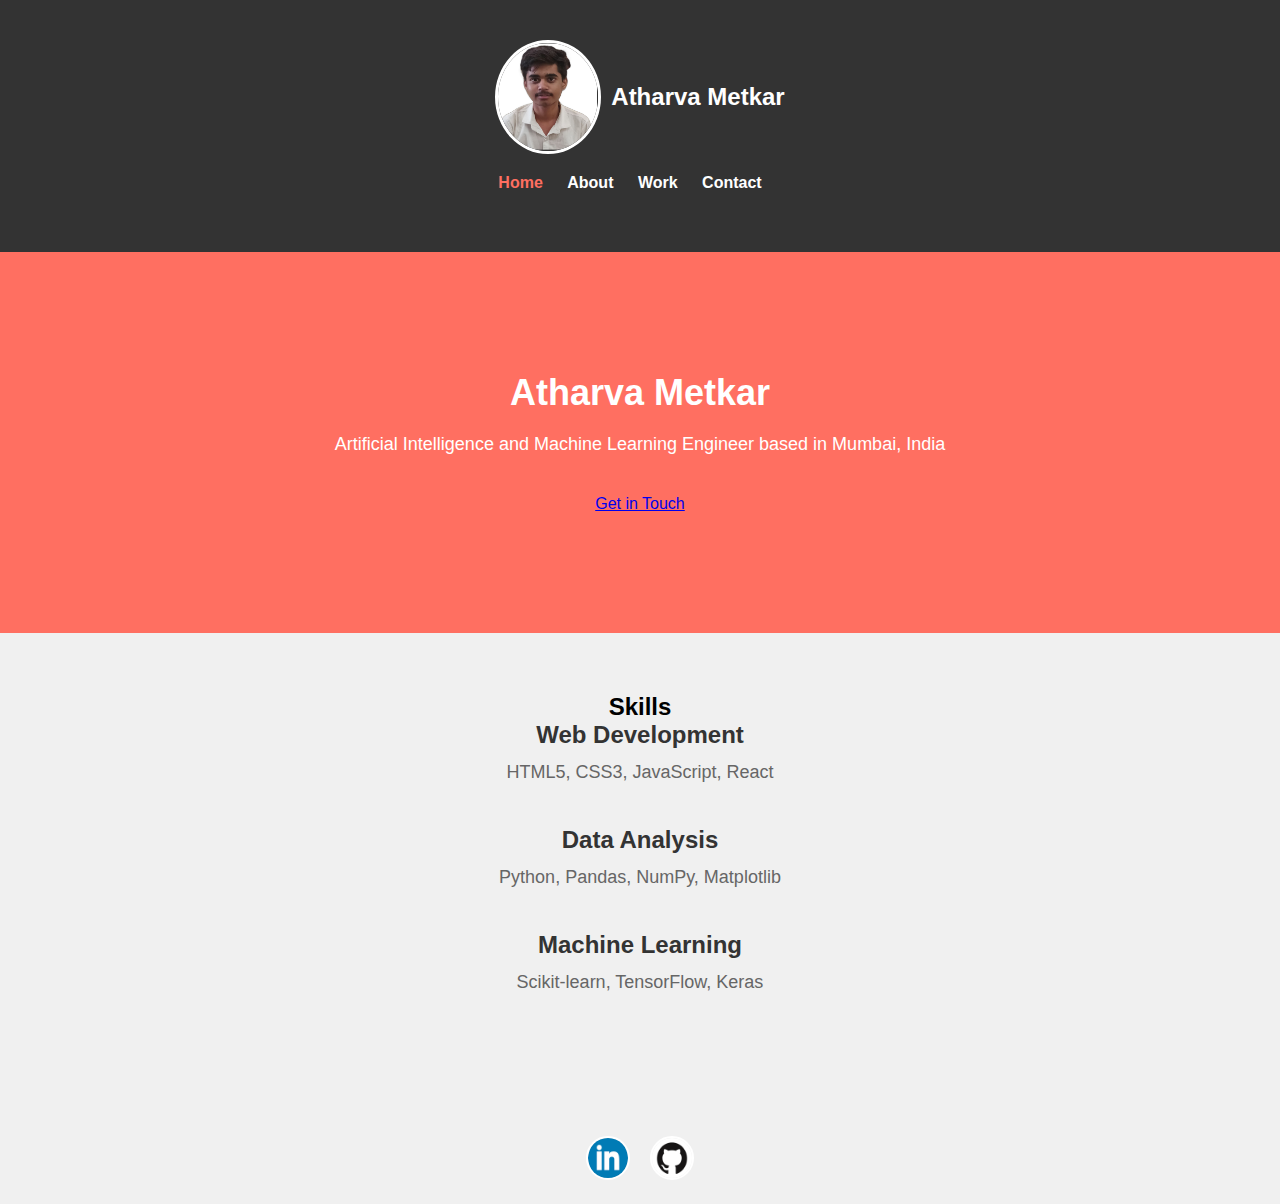
==== index.html @ 5379a561 "Update index.html" ====
<!DOCTYPE html>
<html lang="en">
<head>
    <meta charset="UTF-8">
    <meta name="viewport" content="width=device-width, initial-scale=1.0">
    <title>Home</title>
    <link rel="stylesheet" href="css/styles.css">
</head>
<body>
    <header>
        <div class="container">
            <div class="logo-container">
                <img src="images/atharva image.png" alt="Logo">
                <h1>Atharva Metkar</h1>
            </div>
            <nav>
                <ul>
                    <li><a href="#" class="active">Home</a></li>
                    <li><a href="about.html">About</a></li>
                    <li><a href="work.html">Work</a></li>
                    <li><a href="contact.html">Contact</a></li>
                </ul>
            </nav>
        </div>
    </header>

    <section class="hero">
        <div class="container">
            <h1>Atharva Metkar</h1>
            <p>Artificial Intelligence and Machine Learning Engineer based in Mumbai, India</p>
            <div class="button-container">
                <a href="contact.html" class="button">Get in Touch</a>
            </div>
        </div>
    </section>

    <section class="skills">
        <div class="container">
            <h2>Skills</h2>
            <div class="skill-category">
                <h3>Web Development</h3>
                <p>HTML5, CSS3, JavaScript, React</p>
            </div>
            <div class="skill-category">
                <h3>Data Analysis</h3>
                <p>Python, Pandas, NumPy, Matplotlib</p>
            </div>
            <div class="skill-category">
                <h3>Machine Learning</h3>
                <p>Scikit-learn, TensorFlow, Keras</p>
            </div>
        </div>
    </section>

    <footer>
        <div class="container">
            <div class="social-icons">
                <a href="https://www.linkedin.com/in/atharva-metkar-51aa98253/">
                    <img src="images/linkdin png.png" alt="LinkedIn">
                </a>
                <a href="https://github.com/FS22AI028">
                    <img src="images/github logo.png" alt="GitHub">
                </a>
            </div>
        </div>
    </footer>
</body>
</html>
---- css/styles.css ----
/* Reset some default styles */
body, h1, h2, h3, p, ul, li {
    margin: 0;
    padding: 0;
}

body {
    font-family: Arial, sans-serif;
    background-color: #f0f0f0;
}

.container {
    max-width: 1200px;
    margin: 0 auto;
    padding: 20px;
}

header {
    background-color: #333;
    color: #fff;
    padding: 20px 0;
    box-shadow: 0px 2px 4px rgba(0, 0, 0, 0.1);
    text-align: center;
}

.logo-container {
    display: flex;
    align-items: center;
    justify-content: center;
    margin-bottom: 20px;
}

.logo-container img {
    width: 100px;
    height: auto;
    border-radius: 50%;
    border: 3px solid #fff;
}

.logo-container h1 {
    font-size: 24px;
    color: #fff;
    margin-left: 10px;
}

nav ul {
    list-style: none;
    text-align: center;
    margin-bottom: 20px;
}

nav ul li {
    display: inline;
    margin-right: 20px;
}

nav ul li a {
    text-decoration: none;
    color: #fff;
    font-weight: bold;
}

.active {
    color: #ff6f61; /* Change the color for the active link */
}

.section-header {
    text-align: center;
    margin-bottom: 40px;
}

.section-header h2 {
    font-size: 32px;
    color: #333;
}

.section-content {
    padding: 40px 0;
}

.contact-form {
    background-color: #fff;
    border-radius: 10px;
    padding: 30px;
    box-shadow: 0px 2px 4px rgba(0, 0, 0, 0.1);
}

.contact-form form {
    display: grid;
    grid-gap: 20px;
}

.form-group {
    display: grid;
    grid-template-columns: 1fr;
}

.form-group label {
    font-weight: bold;
    margin-bottom: 5px;
}

.form-group input,
.form-group select,
.form-group textarea {
    padding: 10px;
    border-radius: 5px;
    border: 1px solid #ccc;
}

.form-group textarea {
    resize: vertical;
}

.button-container {
    text-align: center;
    margin-top: 20px;
}

button[type="submit"] {
    padding: 10px 20px;
    border: none;
    border-radius: 5px;
    background-color: #ff6f61;
    color: #fff;
    font-weight: bold;
    cursor: pointer;
    transition: background-color 0.3s ease;
}

button[type="submit"]:hover {
    background-color: #e95e51;
}

.contact-info {
    margin-top: 20px;
    text-align: center;
}

.contact-info h3 {
    font-size: 20px;
    color: #333;
    margin-bottom: 10px;
}

.contact-info p {
    color: #666;
    font-size: 16px;
    line-height: 1.5;
}

.social-icons {
    display: flex;
    align-items: center;
    justify-content: center;
    margin-top: 20px;
}

.social-icons a {
    margin: 0 10px;
}

.social-icons img {
    width: 40px;
    height: 40px;
    border-radius: 50%;
    border: 2px solid #fff;
    transition: transform 0.3s ease;
}

.social-icons img:hover {
    transform: scale(1.1);
}

/* Styles for Home page */
.hero {
    background-color: #ff6f61;
    color: #fff;
    text-align: center;
    padding: 100px 0; /* Increase padding for better spacing */
}

.hero h1 {
    font-size: 36px; /* Increase font size for emphasis */
    margin-bottom: 20px; /* Add margin below the heading */
}

.hero p {
    font-size: 18px; /* Increase font size for better readability */
    margin-bottom: 40px; /* Add more margin for spacing */
}

/* Adjustments for the "Download CV" button */
.download-cv {
    text-align: center;
    margin-top: 40px;
}

.download-cv h2 {
    font-size: 24px;
    margin-bottom: 20px;
}

.button-small {
    padding: 10px 20px; /* Decrease padding */
    font-size: 14px; /* Decrease font size */
    border-radius: 5px;
}

/* Skills section */
.skills {
    text-align: center;
    padding: 40px 0;
}

.skill-category {
    margin-bottom: 40px;
}

.skill-category h3 {
    font-size: 24px;
    color: #333;
    margin-bottom: 10px;
}

.skill-category p {
    font-size: 18px;
    color: #666;
    line-height: 1.5;
}
.work-sample {
    display: inline-block;
    width: calc(45% - 20px); /* Adjust width to fit two samples in a row with some margin */
    margin: 20px; /* Add margin between samples */
    vertical-align: top; /* Align samples to the top of the container */
}
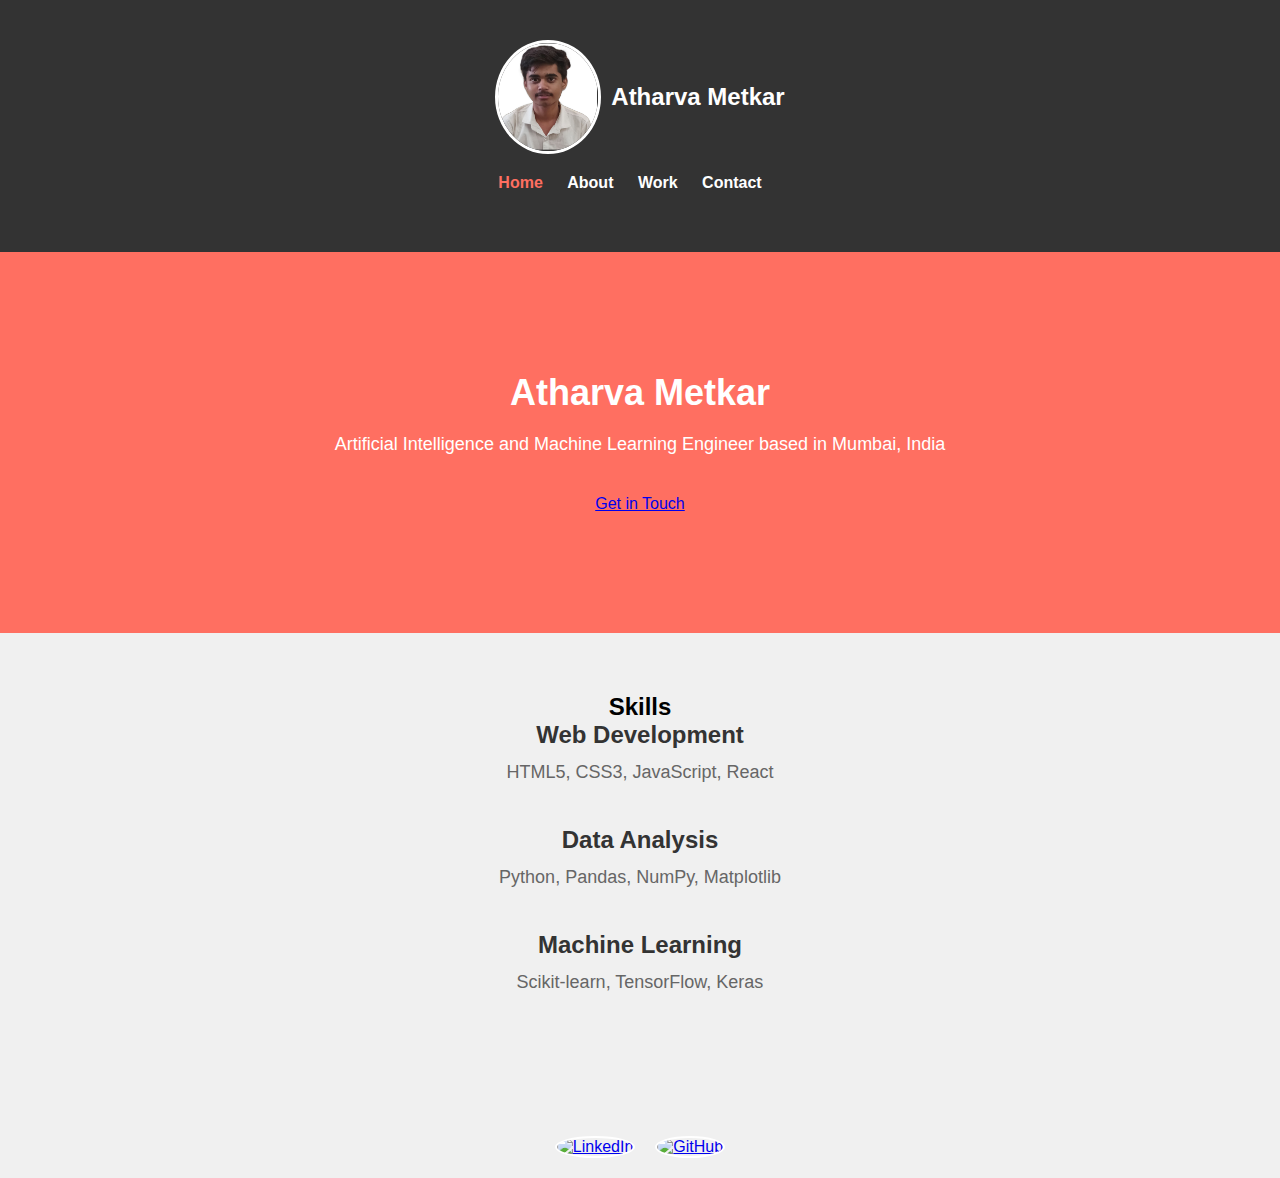
==== commit bc4df950: "Update index.html" ====
--- a/index.html
+++ b/index.html
@@ -52,18 +52,19 @@
         </div>
     </section>
 
-    <footer>
-        <div class="container">
-            <div class="social-icons">
-                <a href="https://www.linkedin.com/in/atharva-metkar-51aa98253/">
-                    <img src="images/linkdin png.png" alt="LinkedIn">
-                </a>
-                <a href="https://github.com/FS22AI028">
-                    <img src="images/github logo.png" alt="GitHub">
-                </a>
-            </div>
+   <footer>
+    <div class="container">
+        <div class="social-icons">
+            <a href="https://www.linkedin.com/in/atharva-metkar-51aa98253/" target="_blank" rel="noopener noreferrer">
+                <img src="images/linkedin_logo.png" alt="LinkedIn">
+            </a>
+            <a href="https://github.com/FS22AI028" target="_blank" rel="noopener noreferrer">
+                <img src="images/github_logo.png" alt="GitHub">
+            </a>
         </div>
-    </footer>
+    </div>
+</footer>
+
 </body>
 </html>
 
--- a/css/styles.css
+++ b/css/styles.css
@@ -228,6 +228,7 @@
     color: #666;
     line-height: 1.5;
 }
+
 .work-sample {
     display: inline-block;
     width: calc(45% - 20px); /* Adjust width to fit two samples in a row with some margin */
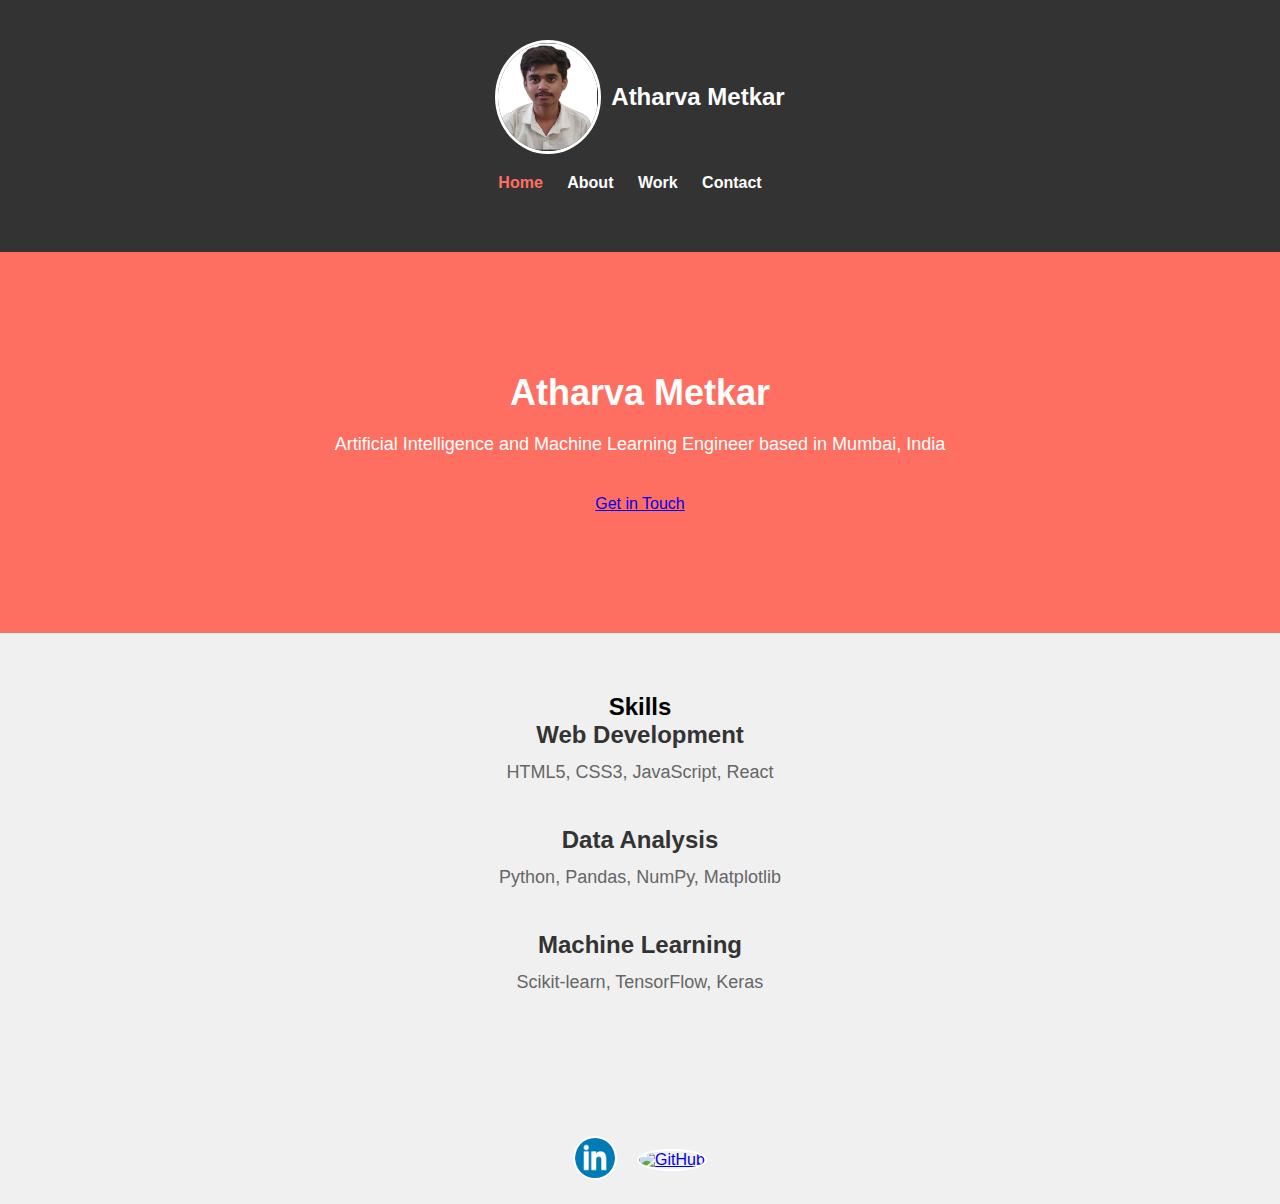
==== commit ff8ed14e: "Update index.html" ====
--- a/index.html
+++ b/index.html
@@ -56,7 +56,7 @@
     <div class="container">
         <div class="social-icons">
             <a href="https://www.linkedin.com/in/atharva-metkar-51aa98253/" target="_blank" rel="noopener noreferrer">
-                <img src="images/linkedin_logo.png" alt="LinkedIn">
+                <img src="images/linkdin png.png" alt="LinkedIn">
             </a>
             <a href="https://github.com/FS22AI028" target="_blank" rel="noopener noreferrer">
                 <img src="images/github_logo.png" alt="GitHub">
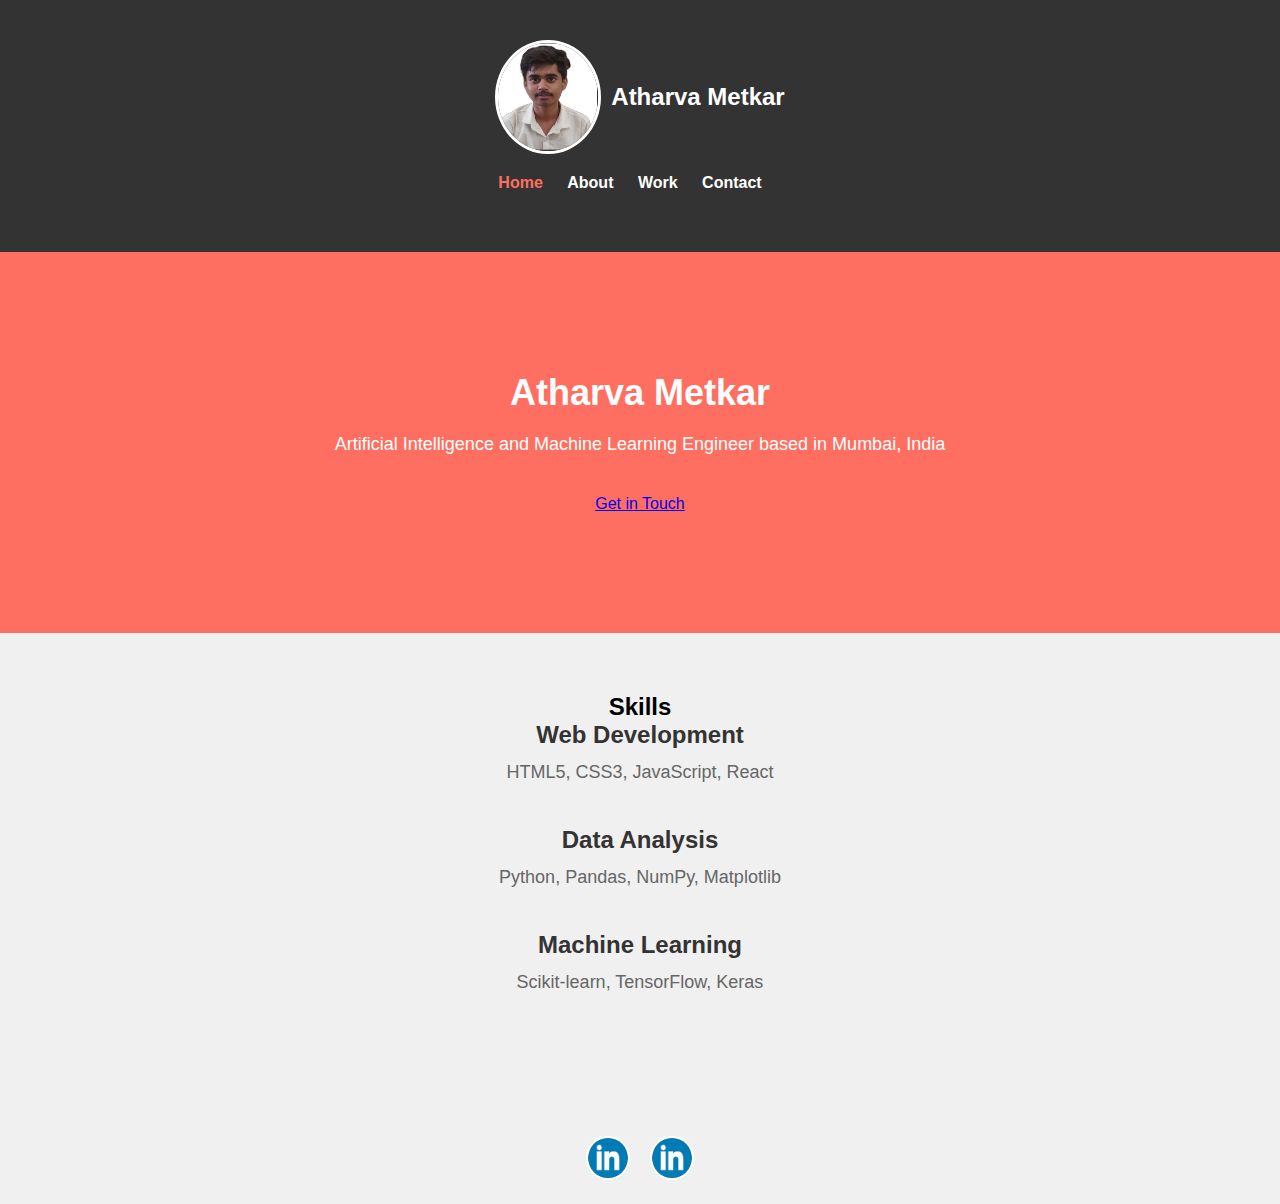
==== commit c60b761d: "Update index.html" ====
--- a/index.html
+++ b/index.html
@@ -59,7 +59,7 @@
                 <img src="images/linkdin png.png" alt="LinkedIn">
             </a>
             <a href="https://github.com/FS22AI028" target="_blank" rel="noopener noreferrer">
-                <img src="images/github_logo.png" alt="GitHub">
+                <img src="images/linkdin png.png" alt="GitHub">
             </a>
         </div>
     </div>
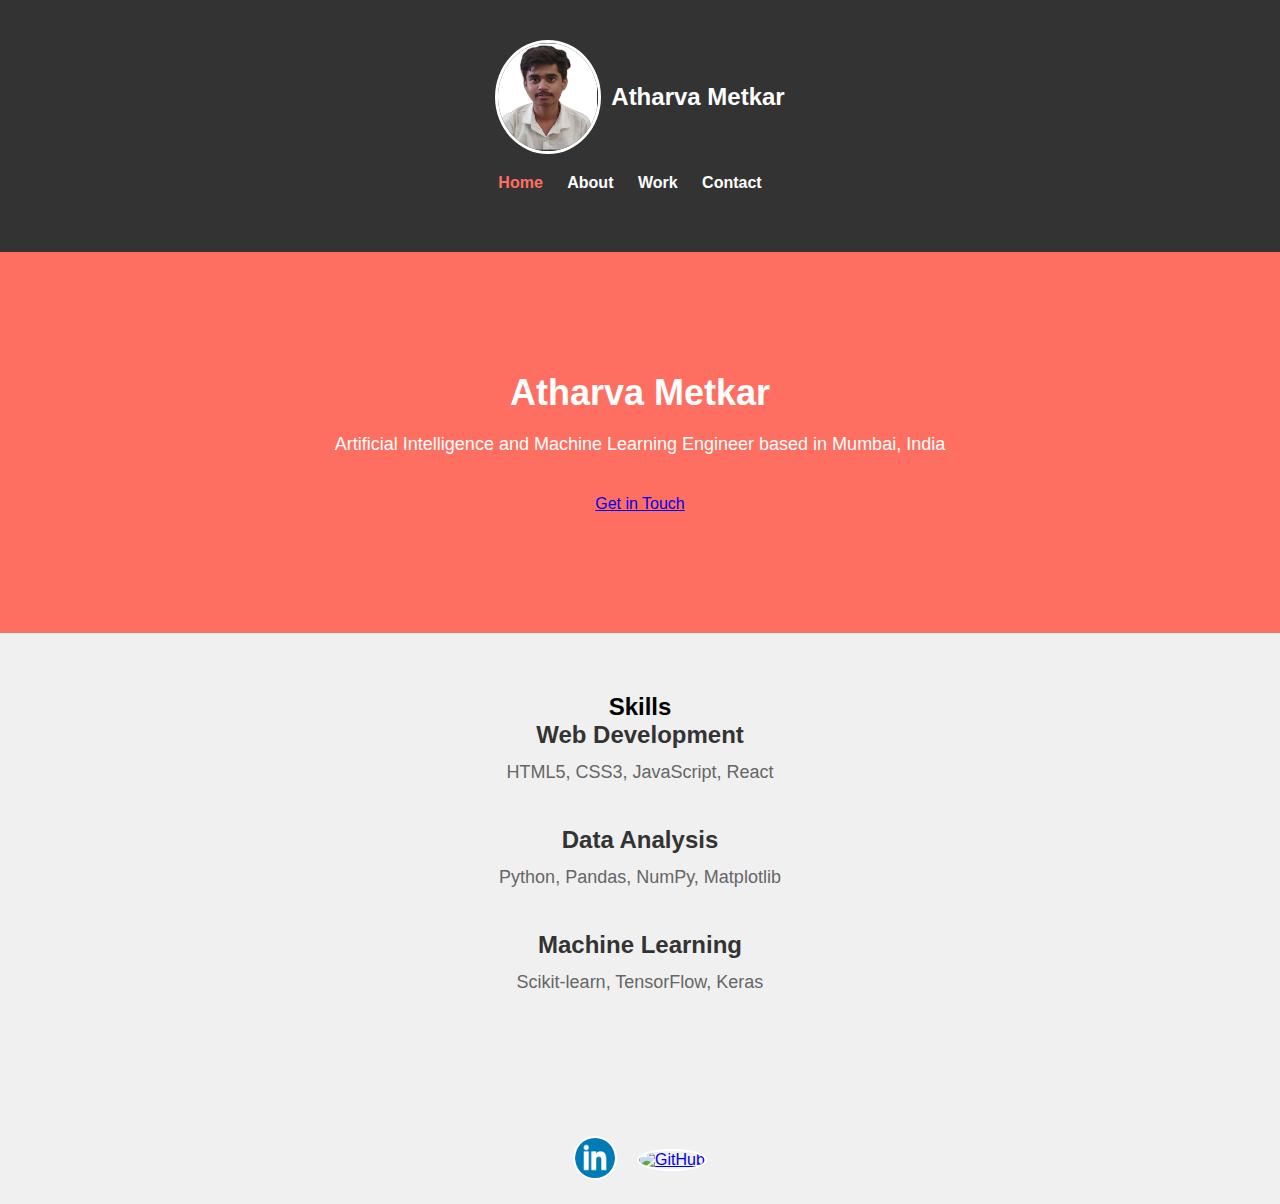
==== commit e9eba25e: "Update index.html" ====
--- a/index.html
+++ b/index.html
@@ -59,7 +59,7 @@
                 <img src="images/linkdin png.png" alt="LinkedIn">
             </a>
             <a href="https://github.com/FS22AI028" target="_blank" rel="noopener noreferrer">
-                <img src="images/linkdin png.png" alt="GitHub">
+                <img src="images/github_logo.png" alt="GitHub">
             </a>
         </div>
     </div>
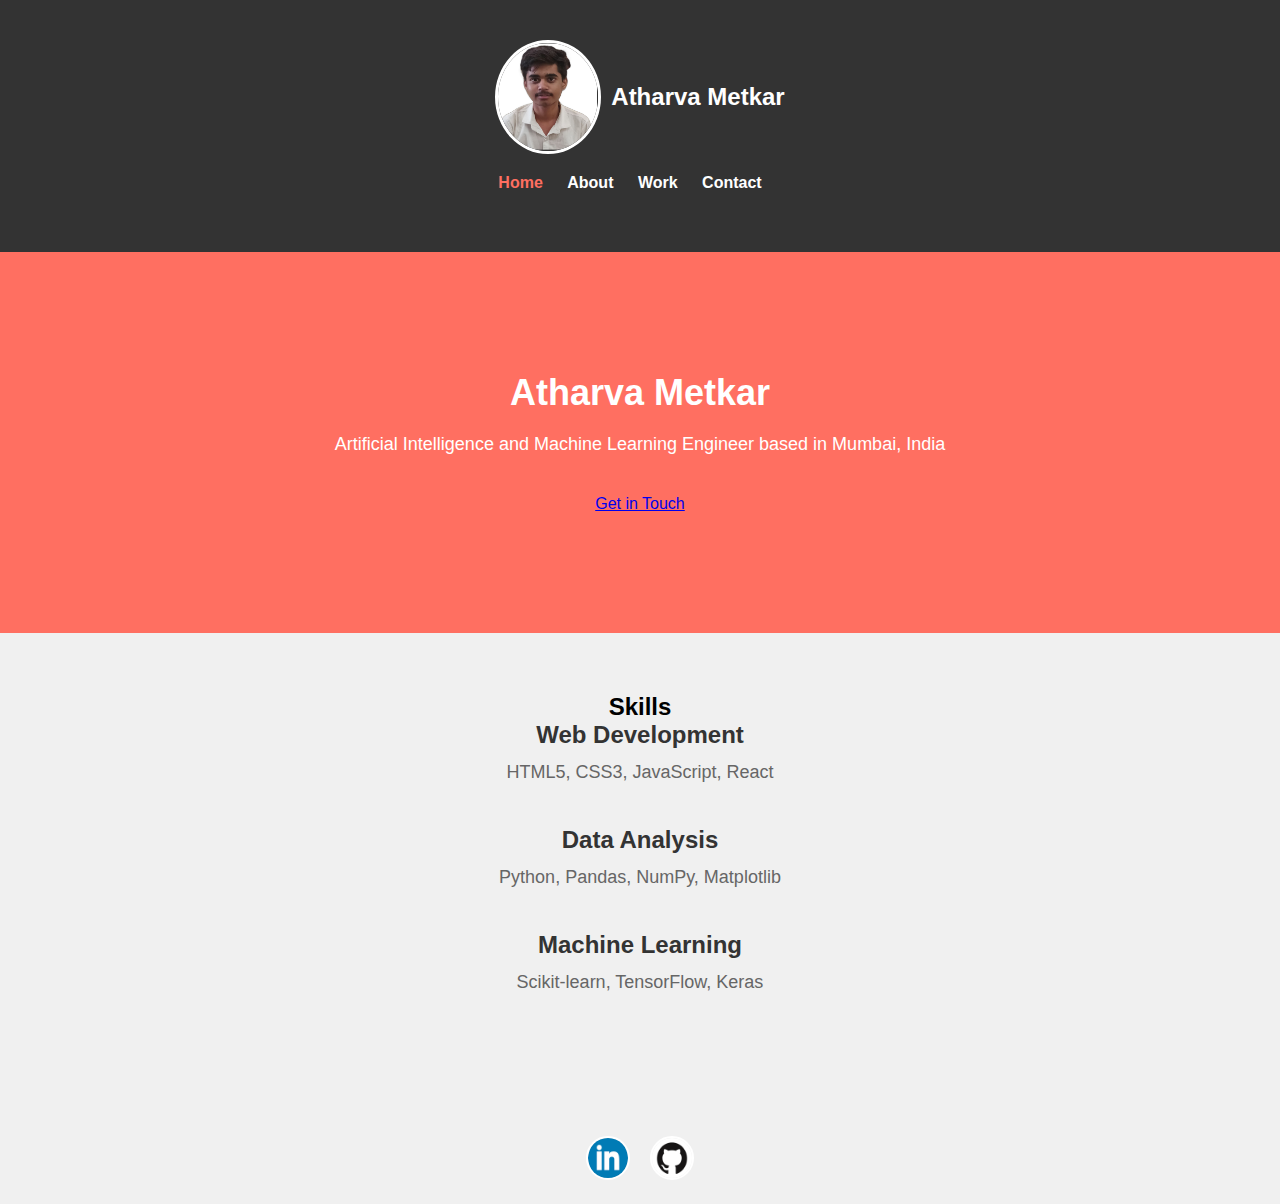
==== commit f746383e: "Update index.html" ====
--- a/index.html
+++ b/index.html
@@ -59,7 +59,7 @@
                 <img src="images/linkdin png.png" alt="LinkedIn">
             </a>
             <a href="https://github.com/FS22AI028" target="_blank" rel="noopener noreferrer">
-                <img src="images/github_logo.png" alt="GitHub">
+                <img src="images/github logo.png" alt="GitHub">
             </a>
         </div>
     </div>
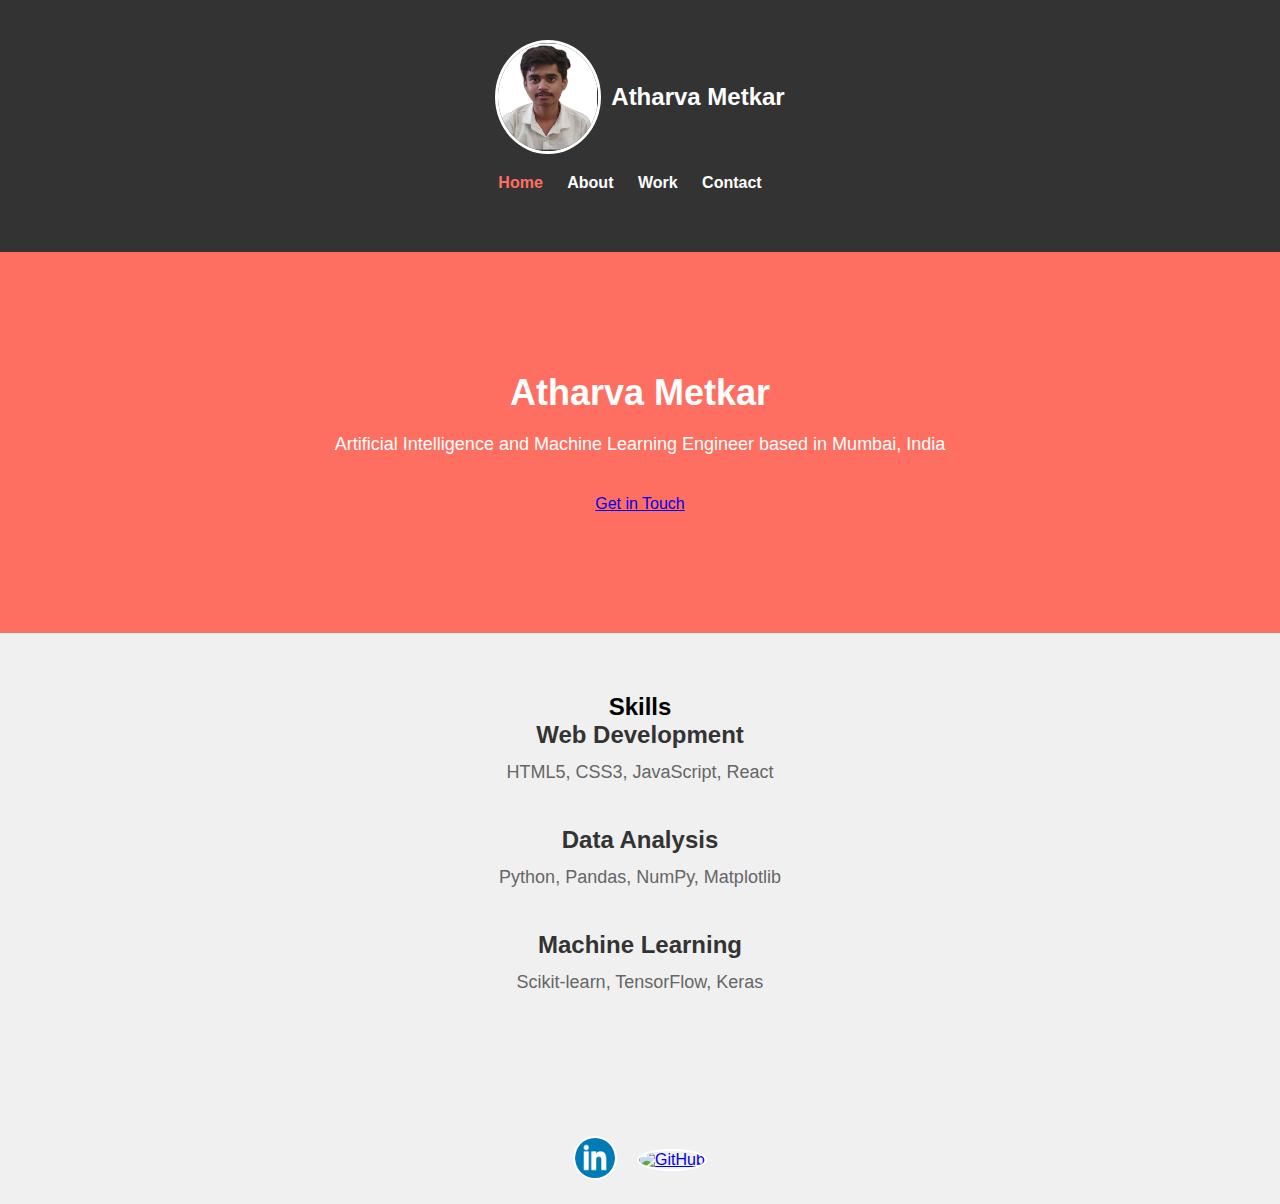
==== commit 53ce4d6e: "Update index.html" ====
--- a/index.html
+++ b/index.html
@@ -59,7 +59,7 @@
                 <img src="images/linkdin png.png" alt="LinkedIn">
             </a>
             <a href="https://github.com/FS22AI028" target="_blank" rel="noopener noreferrer">
-                <img src="images/github logo.png" alt="GitHub">
+                <img src="images/github_logo.png" alt="GitHub">
             </a>
         </div>
     </div>
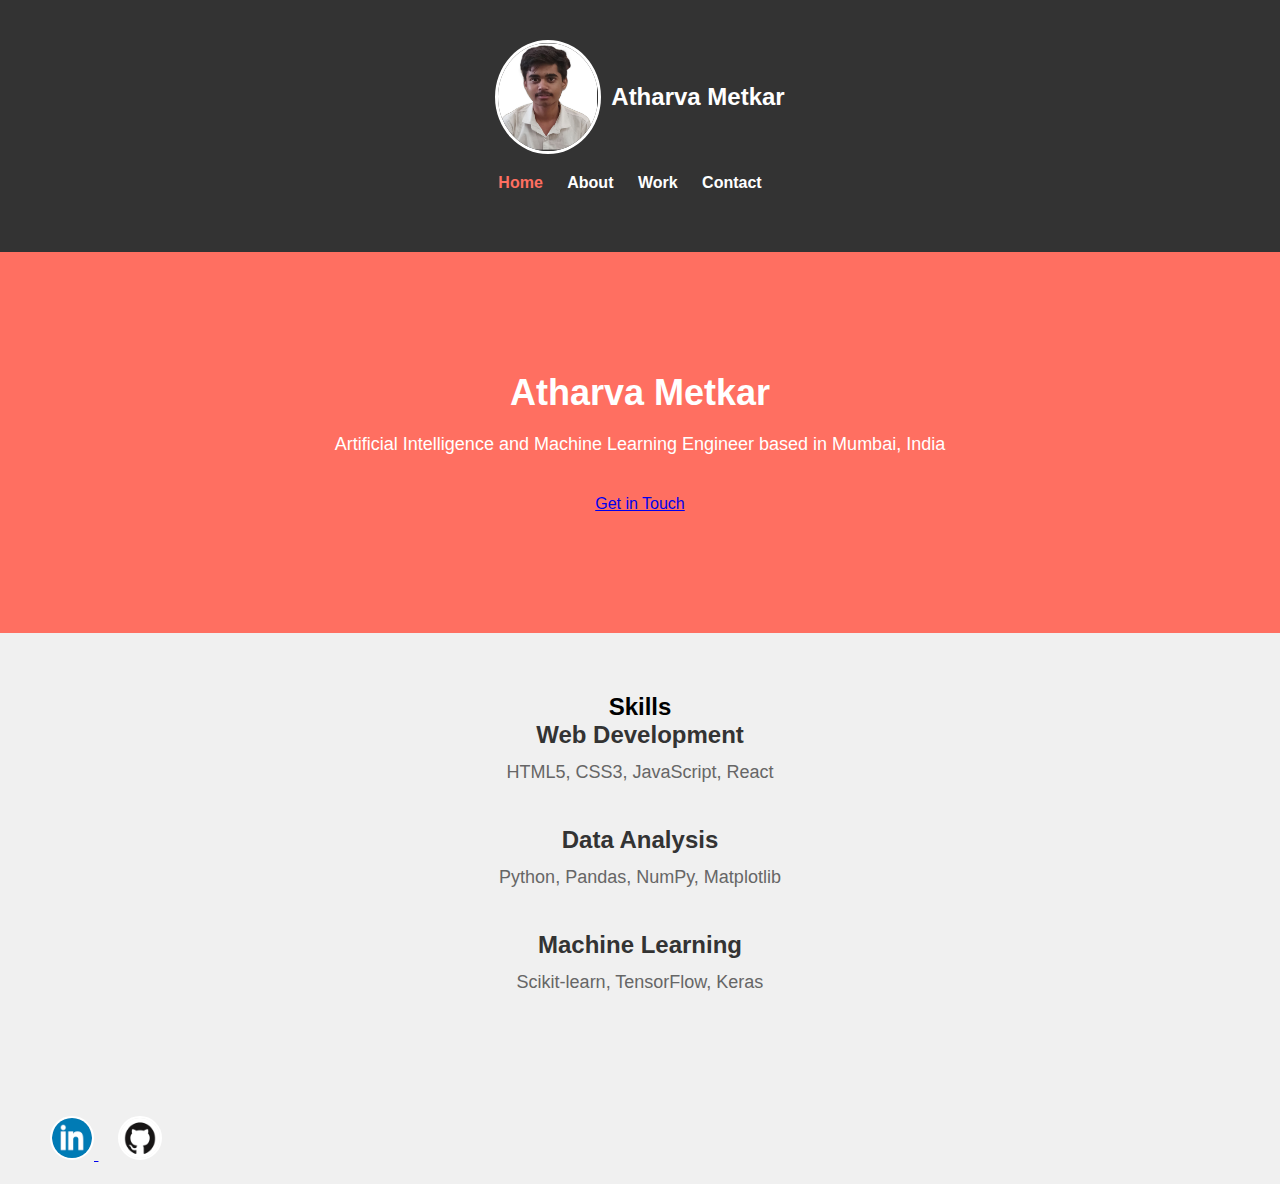
==== commit 6bb53dc6: "Update index.html" ====
--- a/index.html
+++ b/index.html
@@ -59,7 +59,7 @@
                 <img src="images/linkdin png.png" alt="LinkedIn">
             </a>
             <a href="https://github.com/FS22AI028" target="_blank" rel="noopener noreferrer">
-                <img src="images/github_logo.png" alt="GitHub">
+                <img src="images/github logo.png" alt="GitHub">
             </a>
         </div>
     </div>
--- a/css/styles.css
+++ b/css/styles.css
@@ -149,17 +149,6 @@
     line-height: 1.5;
 }
 
-.social-icons {
-    display: flex;
-    align-items: center;
-    justify-content: center;
-    margin-top: 20px;
-}
-
-.social-icons a {
-    margin: 0 10px;
-}
-
 .social-icons img {
     width: 40px;
     height: 40px;
@@ -168,6 +157,10 @@
     transition: transform 0.3s ease;
 }
 
+.social-icons a {
+    margin: 0 10px;
+}
+
 .social-icons img:hover {
     transform: scale(1.1);
 }
